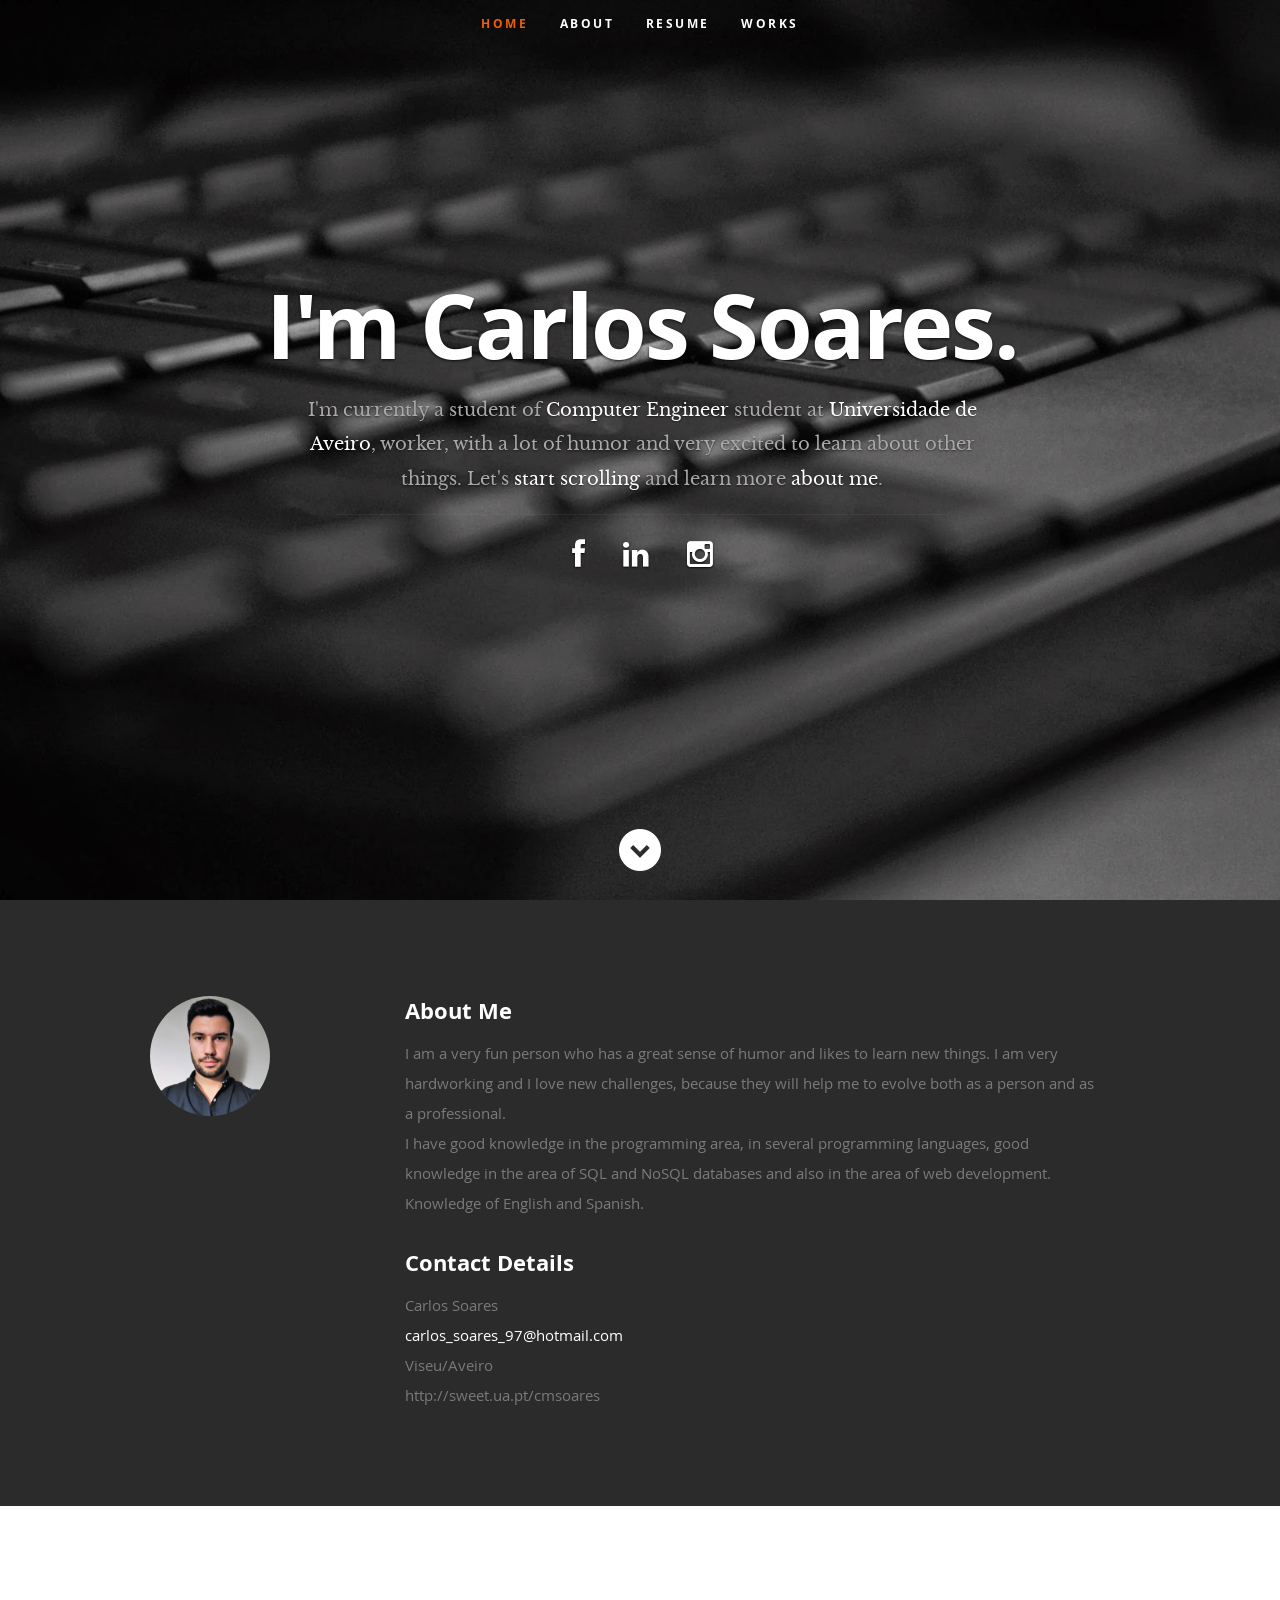
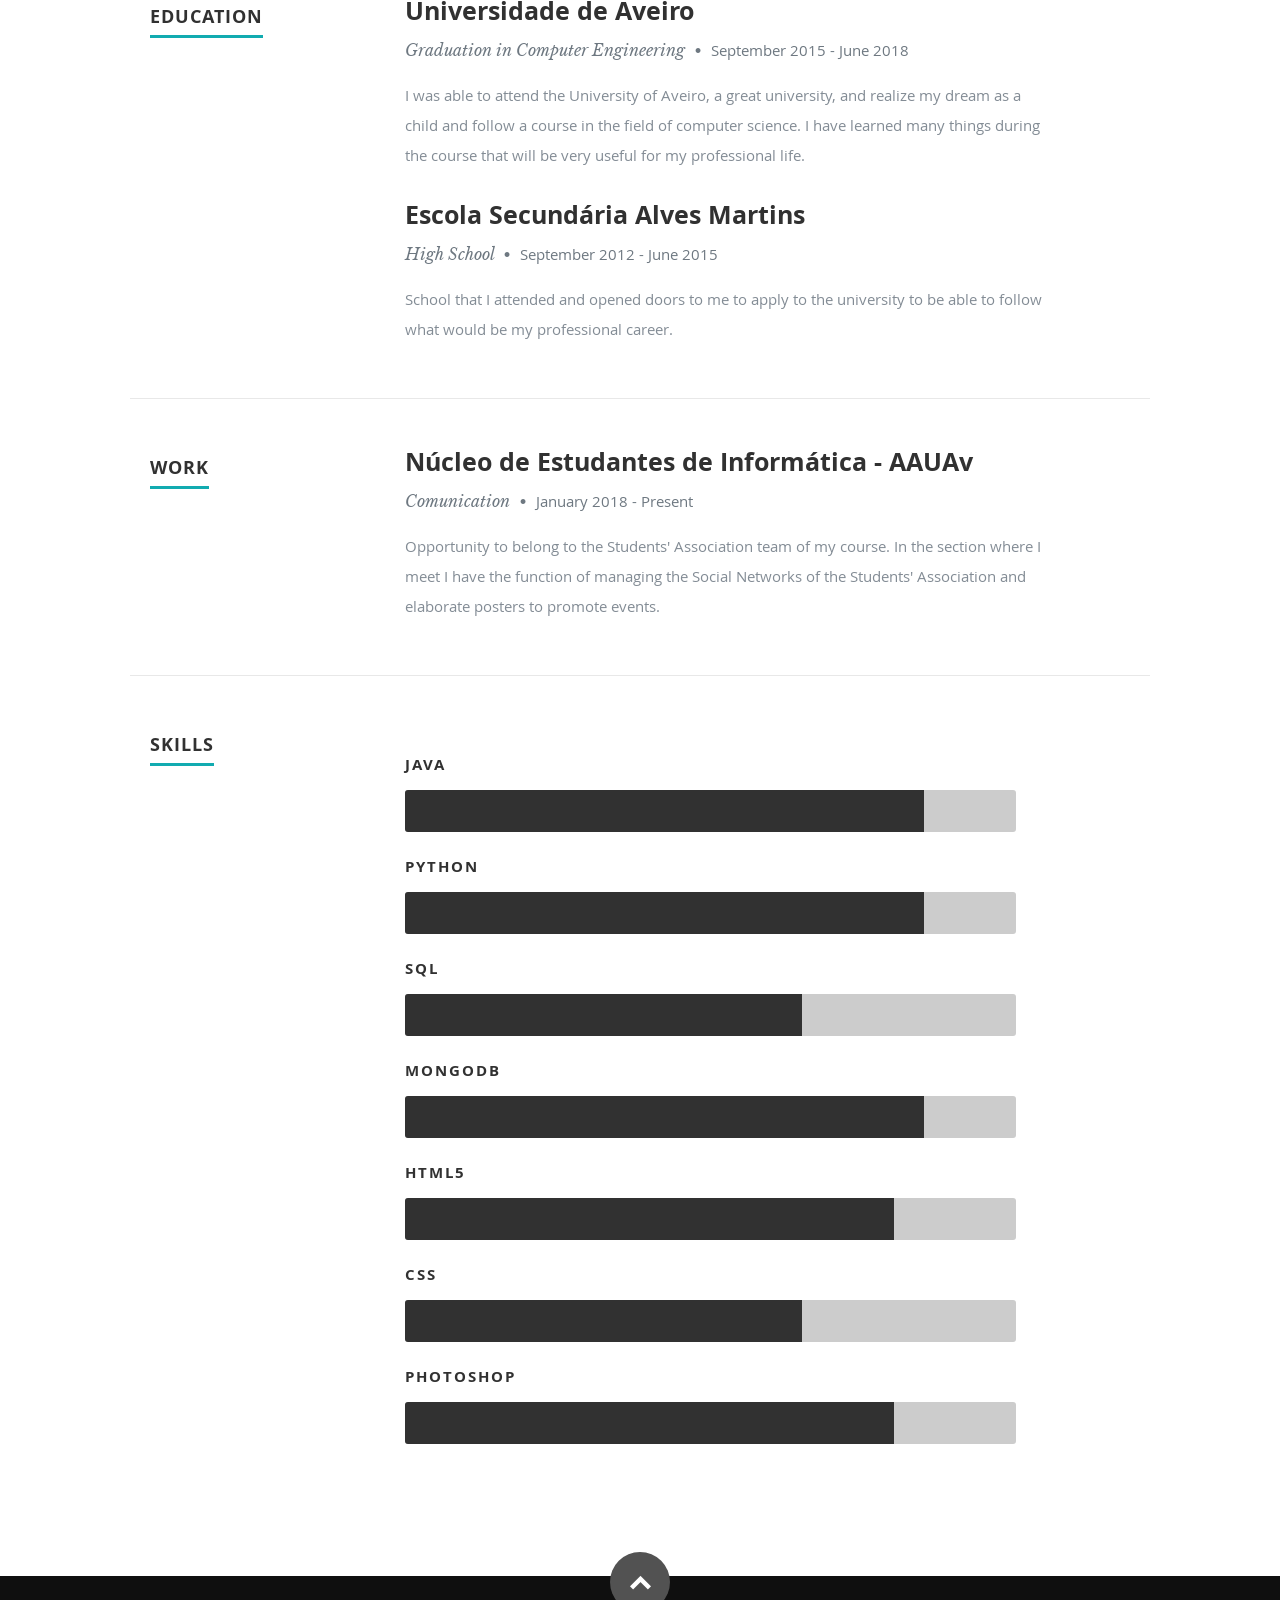
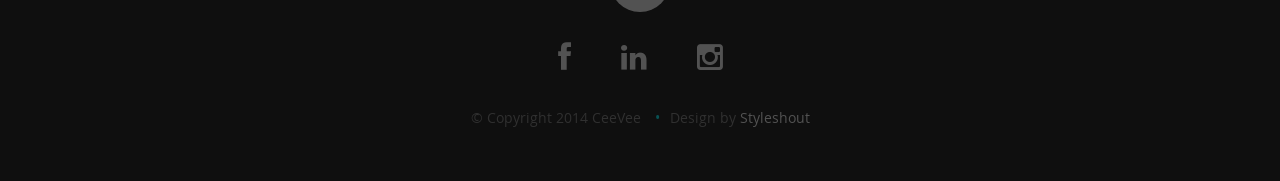
==== Resume/index.html @ 0d5c2869 "Resume Added" ====
<!DOCTYPE html>
<!--[if lt IE 8 ]><html class="no-js ie ie7" lang="en"> <![endif]-->
<!--[if IE 8 ]><html class="no-js ie ie8" lang="en"> <![endif]-->
<!--[if (gte IE 8)|!(IE)]><!--><html class="no-js" lang="en"> <!--<![endif]-->
<head>

   <!--- Basic Page Needs
   ================================================== -->
   <meta charset="utf-8">
	<title>My Resume</title>
	<meta name="description" content="">
	<meta name="author" content="">

   <!-- Mobile Specific Metas
   ================================================== -->
	<meta name="viewport" content="width=device-width, initial-scale=1, maximum-scale=1">

	<!-- CSS
    ================================================== -->
   <link rel="stylesheet" href="css/default.css">
	<link rel="stylesheet" href="css/layout.css">
   <link rel="stylesheet" href="css/media-queries.css">
   <link rel="stylesheet" href="css/magnific-popup.css">

   <!-- Script
   ================================================== -->
	<script src="js/modernizr.js"></script>

   <!-- Favicons
	================================================== -->
	<link rel="shortcut icon" href="favicon.png" >

</head>

<body>

   <!-- Header
   ================================================== -->
   <header id="home">

      <nav id="nav-wrap">

         <a class="mobile-btn" href="#nav-wrap" title="Show navigation">Show navigation</a>
	      <a class="mobile-btn" href="#" title="Hide navigation">Hide navigation</a>

         <ul id="nav" class="nav">
            <li class="current"><a class="smoothscroll" href="#home">Home</a></li>
            <li><a class="smoothscroll" href="#about">About</a></li>
	         <li><a class="smoothscroll" href="#resume">Resume</a></li>
            <li><a class="smoothscroll" href="#portfolio">Works</a></li>
            
         </ul> <!-- end #nav -->

      </nav> <!-- end #nav-wrap -->

      <div class="row banner">
         <div class="banner-text">
            <h1 class="responsive-headline">I'm Carlos Soares.</h1>
            <h3>I'm currently a student of <span>Computer Engineer</span> student at <span>Universidade de Aveiro</span>, worker, with a lot of humor and very 
                excited to learn about other things. Let's <a class="smoothscroll" href="#about">start scrolling</a>
            and learn more <a class="smoothscroll" href="#about">about me</a>.</h3>
            <hr />
            <ul class="social">
               <li><a href="https://www.facebook.com/carlos.soares1001"><i class="fa fa-facebook"></i></a></li>
               <li><a href="https://www.linkedin.com/in/carlos-soares-56a754152/"><i class="fa fa-linkedin"></i></a></li>
               <li><a href="https://www.instagram.com/carlos.soares97/"><i class="fa fa-instagram"></i></a></li>
               
            </ul>
         </div>
      </div>

      <p class="scrolldown">
         <a class="smoothscroll" href="#about"><i class="icon-down-circle"></i></a>
      </p>

   </header> <!-- Header End -->


   <!-- About Section
   ================================================== -->
   <section id="about">

      <div class="row">

         <div class="three columns">

            <img class="profile-pic"  src="images/profile.jpg" alt="" />

         </div>

         <div class="nine columns main-col">

            <h2>About Me</h2>

            <p>I am a very fun person who has a great sense of humor and likes to learn new things.
                I am very hardworking and I love new challenges, because they will help me to evolve both as a person and as a professional.
            <br/>I have good knowledge in the programming area, in several programming languages, good knowledge in the area of SQL and NoSQL databases and also 
            in the area of web development.
            <br/>   Knowledge of English and Spanish.
            </p>

            <div class="row">

               <div class="columns contact-details">

                  <h2>Contact Details</h2>
                  <p class="address">
						   <span>Carlos Soares</span><br>
						 
                                <span><a href="mailto:carlos_soares_97@hotmail.com" target="_top">carlos_soares_97@hotmail.com</a></span>
                                <span>Viseu/Aveiro</span><br>
                       
                     <span>http://sweet.ua.pt/cmsoares</span>
					   </p>

               </div>
               <!--
               <div class="columns download">
                  <p>
                     <a href="#" class="button"><i class="fa fa-download"></i>Download Resume</a>
                  </p>
               </div>
-->
            </div> <!-- end row -->

         </div> <!-- end .main-col -->

      </div>

   </section> <!-- About Section End-->


   <!-- Resume Section
   ================================================== -->
   <section id="resume">

      <!-- Education
      ----------------------------------------------- -->
      <div class="row education">

         <div class="three columns header-col">
            <h1><span>Education</span></h1>
         </div>

         <div class="nine columns main-col">

            <div class="row item">

               <div class="twelve columns">

                  <h3>Universidade de Aveiro</h3>
                  <p class="info">Graduation in Computer Engineering <span>&bull;</span> <em class="date">September 2015 - June 2018</em></p>

                  <p>
                    I was able to attend the University of Aveiro, a great university, and realize my dream as a child and follow a course in the field of 
                    computer science.
                    I have learned many things during the course that will be very useful for my professional life.
                  </p>

               </div>

            </div> <!-- item end -->

            <div class="row item">

               <div class="twelve columns">

                  <h3>Escola Secundária Alves Martins</h3>
                  <p class="info">High School <span>&bull;</span> <em class="date">September 2012 - June 2015</em></p>

                  <p>
                    School that I attended and opened doors to me to apply to the university to be able to follow what would be my professional career.
                  </p>

               </div>

            </div> <!-- item end -->

         </div> <!-- main-col end -->

      </div> <!-- End Education -->


      <!-- Work
      ----------------------------------------------- -->
      <div class="row work">

         <div class="three columns header-col">
            <h1><span>Work</span></h1>
         </div>

         <div class="nine columns main-col">

            <div class="row item">

               <div class="twelve columns">

                  <h3>Núcleo de Estudantes de Informática - AAUAv</h3>
                  <p class="info">Comunication <span>&bull;</span> <em class="date">January 2018 - Present</em></p>

                  <p>
                  Opportunity to belong to the Students' Association team of my course. In the section where I meet I have the function of managing the Social Networks 
                  of the Students' Association and elaborate posters to promote events.
                  </p>

               </div>

            </div> <!-- item end -->

           

         </div> <!-- main-col end -->

      </div> <!-- End Work -->


      <!-- Skills
      ----------------------------------------------- -->
      <div class="row skill">

         <div class="three columns header-col">
            <h1><span>Skills</span></h1>
         </div>

         <div class="nine columns main-col">

            <p
            </p>

				<div class="bars">

				   <ul class="skills">
                        <li><span class="bar-expand java"></span><em>Java</em></li>
					    <li><span class="bar-expand python"></span><em>Python</em></li>
                        <li><span class="bar-expand sql"></span><em>SQL</em></li>
                        <li><span class="bar-expand mongo"></span><em>MongoDB</em></li>
                        <li><span class="bar-expand html5"></span><em>HTML5</em></li>
						<li><span class="bar-expand css"></span><em>CSS</em></li>
						
                  <li><span class="bar-expand photoshop"></span><em>Photoshop</em></li>
					</ul>

				</div><!-- end skill-bars -->

			</div> <!-- main-col end -->

      </div> <!-- End skills -->

   </section> <!-- Resume Section End-->


   <!-- footer
   ================================================== -->
   <footer>

      <div class="row">

         <div class="twelve columns">

            <ul class="social-links">
                    <li><a href="https://www.facebook.com/carlos.soares1001"><i class="fa fa-facebook"></i></a></li>
                    <li><a href="https://www.linkedin.com/in/carlos-soares-56a754152/"><i class="fa fa-linkedin"></i></a></li>
                    <li><a href="https://www.instagram.com/carlos.soares97/"><i class="fa fa-instagram"></i></a></li>
                    
            </ul>

            <ul class="copyright">
               <li>&copy; Copyright 2014 CeeVee</li>
               <li>Design by <a title="Styleshout" href="http://www.styleshout.com/">Styleshout</a></li>   
            </ul>

         </div>

         <div id="go-top"><a class="smoothscroll" title="Back to Top" href="#home"><i class="icon-up-open"></i></a></div>

      </div>

   </footer> <!-- Footer End-->

   <!-- Java Script
   ================================================== -->
   <script src="http://ajax.googleapis.com/ajax/libs/jquery/1.10.2/jquery.min.js"></script>
   <script>window.jQuery || document.write('<script src="js/jquery-1.10.2.min.js"><\/script>')</script>
   <script type="text/javascript" src="js/jquery-migrate-1.2.1.min.js"></script>

   <script src="js/jquery.flexslider.js"></script>
   <script src="js/waypoints.js"></script>
   <script src="js/jquery.fittext.js"></script>
   <script src="js/magnific-popup.js"></script>
   <script src="js/init.js"></script>

</body>

</html>
---- Resume/css/default.css ----
/*
=====================================================================
*   Ceevee v1.0 Default Stylesheet
*   url: styleshout.com
*   03-17-2014
=====================================================================

TOC:
a. Webfonts and Icon fonts
b. Reset
c. Default Styles
   1. Basic
   2. Typography
   3. Links
   4. Images
   5. Buttons
   6. Forms
d. Grid
e. Others
   1. Clearing
   2. Misc

=====================================================================  */

/* ------------------------------------------------------------------ */
/* a. Webfonts and Icon fonts
 ------------------------------------------------------------------ */

@import url("fonts.css");
@import url("fontello/css/fontello.css");
@import url("font-awesome/css/font-awesome.min.css");

/* ------------------------------------------------------------------
/* b. Reset
      Adapted from:
      Normalize.css - https://github.com/necolas/normalize.css/
      HTML5 Doctor Reset - html5doctor.com/html-5-reset-stylesheet/
/* ------------------------------------------------------------------ */

html, body, div, span, object, iframe,
h1, h2, h3, h4, h5, h6, p, blockquote, pre,
abbr, address, cite, code,
del, dfn, em, img, ins, kbd, q, samp,
small, strong, sub, sup, var,
b, i,
dl, dt, dd, ol, ul, li,
fieldset, form, label, legend,
table, caption, tbody, tfoot, thead, tr, th, td,
article, aside, canvas, details, figcaption, figure,
footer, header, hgroup, menu, nav, section, summary,
time, mark, audio, video {
   margin: 0;
   padding: 0;
   border: 0;
   outline: 0;
   font-size: 100%;
   vertical-align: baseline;
   background: transparent;
}

article,aside,details,figcaption,figure,
footer,header,hgroup,menu,nav,section {
   display: block;
}

audio,
canvas,
video {
   display: inline-block;
}

audio:not([controls]) {
   display: none;
   height: 0;
}

[hidden] { display: none; }

code, kbd, pre, samp {
   font-family: monospace, serif;
   font-size: 1em;
}

pre {
   white-space: pre;
   white-space: pre-wrap;
   word-wrap: break-word;
}

blockquote, q { quotes: &#8220 &#8220; }

blockquote:before, blockquote:after,
q:before, q:after {
   content: '';
   content: none;
}

ins {
   background-color: #ff9;
   color: #000;
   text-decoration: none;
}

mark {
   background-color: #A7F4F6;
   color: #555;
}

del { text-decoration: line-through; }

abbr[title], dfn[title] {
   border-bottom: 1px dotted;
   cursor: help;
}

table {
   border-collapse: collapse;
   border-spacing: 0;
}


/* ------------------------------------------------------------------ */
/* c. Default and Basic Styles
      Adapted from:
      Skeleton CSS Framework - http://www.getskeleton.com/
      Typeplate Typographic Starter Kit - http://typeplate.com/
/* ------------------------------------------------------------------ */

/*  1. Basic  ------------------------------------------------------- */

*,
*:before,
*:after {
   -moz-box-sizing: border-box;
   -webkit-box-sizing: border-box;
   box-sizing: border-box;
}

html {
   font-size: 62.5%;
   -webkit-font-smoothing: antialiased;
}

body {
   background: #fff;
   font-family: 'opensans-regular', sans-serif;
   font-weight: normal;
   font-size: 15px;
   line-height: 30px;
	color: #838C95;

   -webkit-font-smoothing: antialiased; /* Fix for webkit rendering */
	-webkit-text-size-adjust: 100%;
}

/*  2. Typography
       Vertical rhythm with leading derived from 6
--------------------------------------------------------------------- */

h1, h2, h3, h4, h5, h6 {
   color: #313131;
	font-family: 'opensans-bold', sans-serif;
   font-weight: normal;
}
h1 a, h2 a, h3 a, h4 a, h5 a, h6 a { font-weight: inherit; }
h1 { font-size: 38px; line-height: 42px; margin-bottom: 12px; letter-spacing: -1px; }
h2 { font-size: 28px; line-height: 36px; margin-bottom: 6px; }
h3 { font-size: 22px; line-height: 30px; margin-bottom: 12px; }
h4 { font-size: 20px; line-height: 30px; margin-bottom: 6px; }
h5 { font-size: 18px; line-height: 30px; }
h6 { font-size: 14px; line-height: 30px; }
.subheader { }

p { margin: 0 0 30px 0; }
p img { margin: 0; }
p.lead {
   font: 19px/36px 'opensans-light', sans-serif;
   margin-bottom: 18px;
}

/* for 'em' and 'strong' tags, font-size and line-height should be same with
the body tag due to rendering problems in some browsers */
em { font: 15px/30px 'opensans-italic', sans-serif; }
strong, b { font: 15px/30px 'opensans-bold', sans-serif; }
small { font-size: 11px; line-height: inherit; }

/*	Blockquotes */
blockquote {
   margin: 30px 0px;
   padding-left: 40px;
   position: relative;
}
blockquote:before {
   content: "\201C";
   opacity: 0.45;
   font-size: 80px;
   line-height: 0px;
   margin: 0;
   font-family: arial, sans-serif;

   position: absolute;
   top:  30px;
	left: 0;
}
blockquote p {
   font-family: 'librebaskerville-italic', serif;
   padding: 0;
   font-size: 18px;
   line-height: 36px;
}
blockquote cite {
   display: block;
   font-size: 12px;
   font-style: normal;
   line-height: 18px;
}
blockquote cite:before { content: "\2014 \0020"; }
blockquote cite a,
blockquote cite a:visited { color: #8B9798; border: none }

/* ---------------------------------------------------------------------
/*  Pull Quotes Markup
/*
    <aside class="pull-quote">
		<blockquote>
			<p></p>
		</blockquote>
	 </aside>
/*
/* --------------------------------------------------------------------- */
.pull-quote {
   position: relative;
	padding: 18px 30px 18px 0px;
}
.pull-quote:before,
.pull-quote:after {
	height: 1em;
	opacity: 0.45;
	position: absolute;
	font-size: 80px;
   font-family: Arial, Sans-Serif;
}
.pull-quote:before {
	content: "\201C";
	top:  33px;
	left: 0;
}
.pull-quote:after {
	content: '\201D';
	bottom: -33px;
	right: 0;
}
.pull-quote blockquote {
   margin: 0;
}
.pull-quote blockquote:before {
   content: none;
}

/* Abbreviations */
abbr {
   font-family: 'opensans-bold', sans-serif;
	font-variant: small-caps;
	text-transform: lowercase;
   letter-spacing: .5px;
	color: gray;
}
abbr:hover { cursor: help; }

/* drop cap */
.drop-cap:first-letter {
	float: left;
	margin: 0;
	padding: 14px 6px 0 0;
	font-size: 84px;
	font-family: /* Copperplate */ 'opensans-bold', sans-serif;
   line-height: 60px;
	text-indent: 0;
	background: transparent;
	color: inherit;
}

hr { border: solid #E3E3E3; border-width: 1px 0 0; clear: both; margin: 11px 0 30px; height: 0; }


/*  3. Links  ------------------------------------------------------- */

a, a:visited {
   text-decoration: none;
   outline: 0;
   color: #11ABB0;

   -webkit-transition: color .3s ease-in-out;
   -moz-transition: color .3s ease-in-out;
   -o-transition: color .3s ease-in-out;
   transition: color .3s ease-in-out;
}
a:hover, a:focus { color: #313131; }
p a, p a:visited { line-height: inherit; }


/*  4. List  --------------------------------------------------------- */

ul, ol { margin-bottom: 24px; margin-top: 12px; }
ul { list-style: none outside; }
ol { list-style: decimal; }
ol, ul.square, ul.circle, ul.disc { margin-left: 30px; }
ul.square { list-style: square outside; }
ul.circle { list-style: circle outside; }
ul.disc { list-style: disc outside; }
ul ul, ul ol,
ol ol, ol ul { margin: 6px 0 6px 30px; }
ul ul li, ul ol li,
ol ol li, ol ul li { margin-bottom: 6px; }
li { line-height: 18px; margin-bottom: 12px; }
ul.large li { }
li p { }

/* ---------------------------------------------------------------------
/*  Stats Tab Markup

    <ul class="stats-tabs">
		<li><a href="#">[value]<b>[name]</b></a></li>
	 </ul>

    Extend this object into your markup.
/*
/* --------------------------------------------------------------------- */
.stats-tabs {
   padding: 0;
   margin: 24px 0;
}
.stats-tabs li {
	display: inline-block;
	margin: 0 10px 18px 0;
	padding: 0 10px 0 0;
	border-right: 1px solid #ccc;
}
.stats-tabs li:last-child {
	margin: 0;
	padding: 0;
	border: none;
}
.stats-tabs li a {
	display: inline-block;
	font-size: 22px;
	font-family: 'opensans-bold', sans-serif;
   border: none;
   color: #313131;
}
.stats-tabs li a:hover {
   color:#11ABB0;
}
.stats-tabs li a b {
	display: block;
	margin: 6px 0 0 0;
	font-size: 13px;
	font-family: 'opensans-regular', sans-serif;
   color: #8B9798;
}

/* definition list */
dl { margin: 12px 0; }
dt { margin: 0; color:#11ABB0; }
dd { margin: 0 0 0 20px; }

/* Lining Definition Style Markup */
.lining dt,
.lining dd {
	display: inline;
	margin: 0;
}
.lining dt + dt:before,
.lining dd + dt:before {
	content: "\A";
	white-space: pre;
}
.lining dd + dd:before {
	content: ", ";
}
.lining dd:before {
	content: ": ";
	margin-left: -0.2em;
}

/* Dictionary Definition Style Markup */
.dictionary-style dt {
	display: inline;
	counter-reset: definitions;
}
.dictionary-style dt + dt:before {
	content: ", ";
	margin-left: -0.2em;
}
.dictionary-style dd {
	display: block;
	counter-increment: definitions;
}
.dictionary-style dd:before {
	content: counter(definitions, decimal) ". ";
}

/* Pagination */
.pagination {
   margin: 36px auto;
   text-align: center;
}
.pagination ul li {
   display: inline-block;
   margin: 0;
   padding: 0;
}
.pagination .page-numbers {
   font: 15px/18px 'opensans-bold', sans-serif;
   display: inline-block;
   padding: 6px 10px;
   margin-right: 3px;
   margin-bottom: 6px;
	color: #6E757C;
	background-color: #E6E8EB;

	-webkit-transition: all 200ms ease-in-out;
	-moz-transition: all 200ms ease-in-out;
	-o-transition: all 200ms ease-in-out;
	-ms-transition: all 200ms ease-in-out;
	transition: all 200ms ease-in-out;

   -moz-border-radius: 3px;
   -webkit-border-radius: 3px;
   -khtml-border-radius: 3px;
	border-radius: 3px;
}
.pagination .page-numbers:hover {
   background: #838A91;
   color: #fff;
}
.pagination .current,
.pagination .current:hover {
   background-color: #11ABB0;
   color: #fff;
}
.pagination .inactive,
.pagination .inactive:hover {
   background-color: #E6E8EB;
	color: #A9ADB2;
}
.pagination .prev, .pagination .next {}

/*  5. Images  --------------------------------------------------------- */

img {
   max-width: 100%;
   height: auto;
}
img.pull-right { margin: 12px 0px 0px 18px; }
img.pull-left { margin: 12px 18px 0px 0px; }

/*  6. Buttons  --------------------------------------------------------- */

.button,
.button:visited,
button,
input[type="submit"],
input[type="reset"],
input[type="button"] {
   font: 16px/30px 'opensans-bold', sans-serif;
   background: #11ABB0;
   display: inline-block;
	text-decoration: none;
   letter-spacing: 0;
   color: #fff;
	padding: 12px 20px;
	margin-bottom: 18px;
   border: none;
   cursor: pointer;
   height: auto;

   -webkit-transition: all .2s ease-in-out;
	-moz-transition: all .2s ease-in-out;
	-o-transition: all .2s ease-in-out;
	-ms-transition: all .2s ease-in-out;
	transition: all .2s ease-in-out;

   -moz-border-radius: 3px;
   -webkit-border-radius: 3px;
   -khtml-border-radius: 3px;
   border-radius: 3px;
}

.button:hover,
button:hover,
input[type="submit"]:hover,
input[type="reset"]:hover,
input[type="button"]:hover {
   background: #3d4145;
   color: #fff;
}

.button:active,
button:active,
input[type="submit"]:active,
input[type="reset"]:active,
input[type="button"]:active {
   background: #3d4145;
   color: #fff;
}

.button.full-width,
button.full-width,
input[type="submit"].full-width,
input[type="reset"].full-width,
input[type="button"].full-width {
	width: 100%;
	padding-left: 0 !important;
	padding-right: 0 !important;
	text-align: center;
}

/* Fix for odd Mozilla border & padding issues */
button::-moz-focus-inner,
input::-moz-focus-inner {
    border: 0;
    padding: 0;
}


/*  7. Forms  --------------------------------------------------------- */

form { margin-bottom: 24px; }
fieldset { margin-bottom: 24px; }

input[type="text"],
input[type="password"],
input[type="email"],
textarea,
select {
   display: block;
   padding: 18px 15px;
   margin: 0 0 24px 0;
   border: 0;
   outline: none;
   vertical-align: middle;
   min-width: 225px;
	max-width: 100%;
   font-size: 15px;
   line-height: 24px;
	color: #647373;
	background: #D3D9D9;

}

/* select { padding: 0;
   width: 220px;
   } */

input[type="text"]:focus,
input[type="password"]:focus,
input[type="email"]:focus,
textarea:focus {
   color: #B3B7BC;
	background-color: #3d4145;
}

textarea { min-height: 220px; }

label,
legend {
   font: 16px/24px 'opensans-bold', sans-serif;
	margin: 12px 0;
   color: #3d4145;
   display: block;
}
label span,
legend span {
	color: #8B9798;
   font: 14px/24px 'opensans-regular', sans-serif;
}

input[type="checkbox"],
input[type="radio"] {
    font-size: 15px;
    color: #737373;
}

input[type="checkbox"] { display: inline; }

/* ------------------------------------------------------------------ */
/* d. Grid
---------------------------------------------------------------------
   gutter = 40px.
/* ------------------------------------------------------------------ */

/* default
--------------------------------------------------------------- */
.row {
   width: 96%;
   max-width: 1020px;
   margin: 0 auto;
}
/* fixed width for IE8 */
.ie .row { width: 1000px ; }

.narrow .row { max-width: 980px; }

.row .row { width: auto; max-width: none; margin: 0 -20px; }

/* row clearing */
.row:before,
.row:after {
    content: " ";
    display: table;
}
.row:after {
    clear: both;
}

.column, .columns {
   position: relative;
   padding: 0 20px;
   min-height: 1px;
   float: left;
}
.column.centered, .columns.centered  {
    float: none;
    margin: 0 auto;
}

/* removed gutters */
.row.collapsed > .column,
.row.collapsed > .columns,
.column.collapsed, .columns.collapsed  { padding: 0; }

[class*="column"] + [class*="column"]:last-child { float: right; }
[class*="column"] + [class*="column"].end { float: right; }

/* column widths */
.row .one         { width: 8.33333%; }
.row .two         { width: 16.66667%; }
.row .three       { width: 25%; }
.row .four        { width: 33.33333%; }
.row .five        { width: 41.66667%; }
.row .six         { width: 50%; }
.row .seven       { width: 58.33333%; }
.row .eight       { width: 66.66667%; }
.row .nine        { width: 75%; }
.row .ten         { width: 83.33333%; }
.row .eleven      { width: 91.66667%; }
.row .twelve      { width: 100%; }

/* Offsets */
.row .offset-1    { margin-left: 8.33333%; }
.row .offset-2    { margin-left: 16.66667%; }
.row .offset-3    { margin-left: 25%; }
.row .offset-4    { margin-left: 33.33333%; }
.row .offset-5    { margin-left: 41.66667%; }
.row .offset-6    { margin-left: 50%; }
.row .offset-7    { margin-left: 58.33333%; }
.row .offset-8    { margin-left: 66.66667%; }
.row .offset-9    { margin-left: 75%; }
.row .offset-10   { margin-left: 83.33333%; }
.row .offset-11   { margin-left: 91.66667%; }

/* Push/Pull */
.row .push-1      { left: 8.33333%; }
.row .pull-1      { right: 8.33333%; }
.row .push-2      { left: 16.66667%; 	}
.row .pull-2      { right: 16.66667%; }
.row .push-3      { left: 25%; }
.row .pull-3      { right: 25%;	}
.row .push-4      { left: 33.33333%; }
.row .pull-4      { right: 33.33333%; }
.row .push-5      { left: 41.66667%; }
.row .pull-5      { right: 41.66667%; }
.row .push-6      { left: 50%; }
.row .pull-6      { right: 50%; }
.row .push-7      { left: 58.33333%; }
.row .pull-7      { right: 58.33333%; }
.row .push-8      { left: 66.66667%; 	}
.row .pull-8      { right: 66.66667%; }
.row .push-9      { left: 75%; }
.row .pull-9      { right: 75%; }
.row .push-10     { left: 83.33333%; }
.row .pull-10     { right: 83.33333%; }
.row .push-11     { left: 91.66667%; }
.row .pull-11     { right: 91.66667%; }

/* block grids
--------------------------------------------------------------------- */
.bgrid-sixths [class*="column"]   { width: 16.66667%; }
.bgrid-quarters [class*="column"] { width: 25%; }
.bgrid-thirds [class*="column"]   { width: 33.33333%; }
.bgrid-halves [class*="column"]   { width: 50%; }

[class*="bgrid"] [class*="column"] + [class*="column"]:last-child { float: left; }

/* Left clearing for block grid columns - columns that changes width in
different screen sizes. Allows columns with different heights to align
properly.
--------------------------------------------------------------------- */
.first { clear: left; }   /* first column in default screen */
.s-first { clear: none; } /* first column in smaller screens */

/* smaller screens
--------------------------------------------------------------- */
@media only screen and (max-width: 900px) {

   /* block grids on small screens */
   .s-bgrid-sixths [class*="column"]   { width: 16.66667%; }
   .s-bgrid-quarters [class*="column"] { width: 25%; }
   .s-bgrid-thirds [class*="column"]   { width: 33.33333%; }
   .s-bgrid-halves [class*="column"]   { width: 50%; }

   /* block grids left clearing */
   .first { clear: none; }
   .s-first { clear: left; }

}

/* mobile wide/smaller tablets
--------------------------------------------------------------- */
@media only screen and (max-width: 767px) {

   .row {
	   width: 460px;
	   margin: 0 auto;
      padding: 0;
	}
   .column, .columns {
	   width: auto !important;
	   float: none;
	   margin-left: 0;
	   margin-right: 0;
      padding: 0 30px;
   }
   .row .row { width: auto; max-width: none; margin: 0 -30px; }

   [class*="column"] + [class*="column"]:last-child { float: none; }
   [class*="bgrid"] [class*="column"] + [class*="column"]:last-child { float: none; }

   /* Offsets */
   .row .offset-1    { margin-left: 0%; }
   .row .offset-2    { margin-left: 0%; }
   .row .offset-3    { margin-left: 0%; }
   .row .offset-4    { margin-left: 0%; }
   .row .offset-5    { margin-left: 0%; }
   .row .offset-6    { margin-left: 0%; }
   .row .offset-7    { margin-left: 0%; }
   .row .offset-8    { margin-left: 0%; }
   .row .offset-9    { margin-left: 0%; }
   .row .offset-10   { margin-left: 0%; }
   .row .offset-11   { margin-left: 0%; }
}

/* mobile narrow
--------------------------------------------------------------- */
@media only screen and (max-width: 460px) {

   .row { width: auto; }

}

/* larger screens
--------------------------------------------------------------- */
@media screen and (min-width: 1200px) {

   .wide .row { max-width: 1180px; }

}

/* ------------------------------------------------------------------ */
/* e. Others
/* ------------------------------------------------------------------ */

/*  1. Clearing
    (http://nicolasgallagher.com/micro-clearfix-hack/
--------------------------------------------------------------------- */

.cf:before,
.cf:after {
    content: " ";
    display: table;
}
.cf:after {
    clear: both;
}

/*  2. Misc -------------------------------------------------------- */

.remove-bottom { margin-bottom: 0 !important; }
.half-bottom { margin-bottom: 12px !important; }
.add-bottom { margin-bottom: 24px !important; }
.no-border { border: none; }

.text-center  { text-align: center !important; }
.text-left    { text-align: left !important; }
.text-right   { text-align: right !important; }
.pull-left    { float: left !important; }
.pull-right   { float: right !important; }
.align-center {
	margin-left: auto !important;
	margin-right: auto !important;
	text-align: center !important;
}
---- Resume/css/layout.css ----
/*
=====================================================================
*   Ceevee v1.0 Layout Stylesheet
*   url: styleshout.com
*   03-18-2014
=====================================================================

   TOC:
   a. General Styles
   b. Header Styles
   c. About Section
   d. Resume Section
   e. Portfolio Section
   f. Call To Action Section
   g. Testimonials Section
   h. Contact Section
   i. Footer

===================================================================== */

/* ------------------------------------------------------------------ */
/* a. General Styles
/* ------------------------------------------------------------------ */

body { background: #0f0f0f; }

/* ------------------------------------------------------------------ */
/* b. Header Styles
/* ------------------------------------------------------------------ */

header {
   position: relative;
   height: 800px;
   min-height: 500px;
   width: 100%;
   background: #161415 url(../images/header.jpg) no-repeat top center;
   background-size: cover !important;
	-webkit-background-size: cover !important;
   text-align: center;
   overflow: hidden;
}

/* vertically center banner section */
header:before {
   content: '';
   display: inline-block;
   vertical-align: middle;
   height: 100%;
}
header .banner {
   display: inline-block;
   vertical-align: middle;
   margin: 0 auto;
   width: 85%;
   padding-bottom: 30px;s
   text-align: center;
}

header .banner-text { width: 100%; }
header .banner-text h1 {
   font: 90px/1.1em 'opensans-bold', sans-serif;
   color: #fff;
   letter-spacing: -2px;
   margin: 0 auto 18px auto;
   text-shadow: 0px 1px 3px rgba(0, 0, 0, .8);
}
header .banner-text h3 {
   font: 18px/1.9em 'librebaskerville-regular', serif;
   color: #A8A8A8;
   margin: 0 auto;
   width: 70%;
   text-shadow: 0px 1px 2px rgba(0, 0, 0, .5);
}
header .banner-text h3 span,
header .banner-text h3 a {
   color: #fff;
}
header .banner-text hr {
   width: 60%;
   margin: 18px auto 24px auto;
   border-color: #2F2D2E;
   border-color: rgba(150, 150, 150, .1);
}

/* header social links */
header .social {
   margin: 24px 0;
   padding: 0;
   font-size: 30px;
   text-shadow: 0px 1px 2px rgba(0, 0, 0, .8);
}
header .social li {
   display: inline-block;
   margin: 0 15px;
   padding: 0;
}
header .social li a { color: #fff; }
header .social li a:hover { color: #11ABB0; }

/* scrolldown link */
header .scrolldown a {
   position: absolute;
   bottom: 30px;
   left: 50%;
   margin-left: -29px;
   color: #fff;
   display: block;
   height: 42px;
   width: 42px;
   font-size: 42px;
   line-height: 42px;
   color: #fff;
   border-radius: 100%;

   -webkit-transition: all .3s ease-in-out;
   -moz-transition: all .3s ease-in-out;
   -o-transition: all .3s ease-in-out;
   transition: all .3s ease-in-out;
}
header .scrolldown a:hover { color: #11ABB0; }

/* primary navigation
--------------------------------------------------------------------- */
#nav-wrap ul, #nav-wrap li, #nav-wrap a {
	 margin: 0;
	 padding: 0;
	 border: none;
	 outline: none;
}

/* nav-wrap */
#nav-wrap {
   font: 12px 'opensans-bold', sans-serif;
   width: 100%;
   text-transform: uppercase;
   letter-spacing: 2.5px;
   margin: 0 auto;
   z-index: 100;
   position: fixed;
   left: 0;
   top: 0;
}
.opaque { background-color: #333; }

/* hide toggle button */
#nav-wrap > a.mobile-btn { display: none; }

ul#nav {
   min-height: 48px;
   width: auto;

   /* center align the menu */
   text-align: center;
}
ul#nav li {
   position: relative;
   list-style: none;
   height: 48px;
   display: inline-block;
}

/* Links */
ul#nav li a {

/* 8px padding top + 8px padding bottom + 32px line-height = 48px */

   display: inline-block;
   padding: 8px 13px;
   line-height: 32px;
	text-decoration: none;
   text-align: left;
   color: #fff;

	-webkit-transition: color .2s ease-in-out;
	-moz-transition: color .2s ease-in-out;
	-o-transition: color .2s ease-in-out;
	-ms-transition: color .2s ease-in-out;
	transition: color .2s ease-in-out;
}

ul#nav li a:active { background-color: transparent !important; }
ul#nav li.current a { color: #F06000; }


/* ------------------------------------------------------------------ */
/* c. About Section
/* ------------------------------------------------------------------ */

#about {
   background: #2B2B2B;
   padding-top: 96px;
   padding-bottom: 66px;
   overflow: hidden;
}

#about a, #about a:visited  { color: #fff; }
#about a:hover, #about a:focus { color: #11ABB0; }

#about h2 {
   font: 22px/30px 'opensans-bold', sans-serif;
   color: #fff;
   margin-bottom: 12px;
}
#about p {
   line-height: 30px;
   color: #7A7A7A;
}
#about .profile-pic {
   position: relative;
   width: 120px;
   height: 120px;
   border-radius: 100%;
}
#about .contact-details { width: 41.66667%; }
#about .download {
   width: 58.33333%;
   padding-top: 6px;
}
#about .main-col { padding-right: 5%; }
#about .download .button {
   margin-top: 6px;
   background: #444;
}
#about .download .button:hover {
   background: #fff;
   color: #2B2B2B;
}
#about .download .button i {
   margin-right: 15px;
   font-size: 20px;
}


/* ------------------------------------------------------------------ */
/* d. Resume Section
/* ------------------------------------------------------------------ */

#resume {
   background: #fff;
   padding-top: 90px;
   padding-bottom: 72px;
   overflow: hidden;
}

#resume a, #resume a:visited  { color: #11ABB0; }
#resume a:hover, #resume a:focus { color: #313131; }

#resume h1 {
   font: 18px/24px 'opensans-bold', sans-serif;
   text-transform: uppercase;
   letter-spacing: 1px;
}
#resume h1 span {
   border-bottom: 3px solid #11ABB0;
   padding-bottom: 6px;
}
#resume h3 {
   font: 25px/30px 'opensans-bold', sans-serif;
}

#resume .header-col { padding-top: 9px; }
#resume .main-col { padding-right: 10%; }

.education, .work {
   margin-bottom: 48px;
   padding-bottom: 24px;
   border-bottom: 1px solid #E8E8E8;
}
#resume .info {
   font: 16px/24px 'librebaskerville-italic', serif;
   color: #6E7881;
   margin-bottom: 18px;
   margin-top: 9px;
}
#resume .info span {
   margin-right: 5px;
   margin-left: 5px;
}
#resume .date {
   font: 15px/24px 'opensans-regular', sans-serif;
   margin-top: 6px;
}

/*----------------------------------------------*/
/*	Skill Bars
/*----------------------------------------------*/

.bars {
	width: 95%;
	float: left;
	padding: 0;
	text-align: left;
}
.bars .skills {
  	margin-top: 36px;
   list-style: none;
}
.bars li {
   position: relative;
  	margin-bottom: 60px;
  	background: #ccc;
  	height: 42px;
  	border-radius: 3px;
}
.bars li em {
	font: 15px 'opensans-bold', sans-serif;
   color: #313131;
	text-transform: uppercase;
   letter-spacing: 2px;
	font-weight: normal;
   position: relative;
	top: -36px;
}
.bar-expand {
   position: absolute;
   left: 0;
   top: 0;

   margin: 0;
   padding-right: 24px;
  	background: #313131;
   display: inline-block;
  	height: 42px;
   line-height: 42px;
   border-radius: 3px 0 0 3px;
}

.photoshop {
  	width: 80%;
  	-moz-animation: photoshop 2s ease;
  	-webkit-animation: photoshop 2s ease;
}
.python {
  width: 85%;
  -moz-animation: python 2s ease;
  -webkit-animation: python 2s ease;
}
.java {
  width: 85%;
  -moz-animation: java 2s ease;
  -webkit-animation: java 2s ease;
}
.sql {
  	width: 65%;
  	-moz-animation: sql 2s ease;
  	-webkit-animation: sql 2s ease;
}
.mongo {
  	width: 85%;
  	-moz-animation: mongo 2s ease;
  	-webkit-animation: mongo 2s ease;
}
.css {
  	width: 65%;
  	-moz-animation: css 2s ease;
  	-webkit-animation: css 2s ease;
}
.html5 {
  	width: 80%;
  	-moz-animation: html5 2s ease;
  	-webkit-animation: html5 2s ease;
}
.jquery {
  	width: 50%;
  	-moz-animation: jquery 2s ease;
  	-webkit-animation: jquery 2s ease;
}

@-moz-keyframes photoshop {
  0%   { width: 0px;  }
  100% { width: 80%;  }
}

@-moz-keyframes python {
  0%   { width: 0px;  }
  100% { width: 85%;  }
}
@-moz-keyframes java {
  0%   { width: 0px;  }
  100% { width: 85%;  }
}

@-moz-keyframes sql {
  0%   { width: 0px;  }
  100% { width: 65%;  }
}
@-moz-keyframes mongo {
  0%   { width: 0px;  }
  100% { width: 85%;  }
}
@-moz-keyframes css {
  0%   { width: 0px;  }
  100% { width: 65%;  }
}
@-moz-keyframes html5 {
  0%   { width: 0px;  }
  100% { width: 80%;  }
}
@-moz-keyframes jquery {
  0%   { width: 0px;  }
  100% { width: 50%;  }
}

@-webkit-keyframes photoshop {
  0%   { width: 0px;  }
  100% { width: 80%;  }
}
@-webkit-keyframes python {
  0%   { width: 0px;  }
  100% { width: 85%;  }
}
@-webkit-keyframes java {
  0%   { width: 0px;  }
  100% { width: 85%;  }
}
@-webkit-keyframes sql {
  0%   { width: 0px;  }
  100% { width: 65%;  }
}
@-webkit-keyframes mongo {
  0%   { width: 0px;  }
  100% { width: 85%;  }
}
@-webkit-keyframes css {
  0%   { width: 0px;  }
  100% { width: 65%;  }
}
@-webkit-keyframes html5 {
  0%   { width: 0px;  }
  100% { width: 80%;  }
}
@-webkit-keyframes jquery {
  0%   { width: 0px;  }
  100% { width: 50%;  }
}

/* ------------------------------------------------------------------ */
/* e. Portfolio Section
/* ------------------------------------------------------------------ */

#portfolio {
   background: #ebeeee;
   padding-top: 90px;
   padding-bottom: 60px;
}
#portfolio h1 {
   font: 15px/24px 'opensans-semibold', sans-serif;
   text-transform: uppercase;
   letter-spacing: 1px;
   text-align: center;
   margin-bottom: 48px;
   color: #95A3A3;
}

/* Portfolio Content */
#portfolio-wrapper .columns { margin-bottom: 36px; }
.portfolio-item .item-wrap {
   background: #fff;
   overflow: hidden;
   position: relative;

   -webkit-transition: all 0.3s ease-in-out;
	-moz-transition: all 0.3s ease-in-out;
	-o-transition: all 0.3s ease-in-out;
	-ms-transition: all 0.3s ease-in-out;
	transition: all 0.3s ease-in-out;
}
.portfolio-item .item-wrap a {
   display: block;
   cursor: pointer;
}

/* overlay */
.portfolio-item .item-wrap .overlay {
   position: absolute;
   left: 0;
   top: 0;
   width: 100%;
   height: 100%;

	opacity: 0;
	-moz-opacity: 0;
	filter:alpha(opacity=0);

   -webkit-transition: opacity 0.3s ease-in-out;
	-moz-transition: opacity 0.3s ease-in-out;
	-o-transition: opacity 0.3s ease-in-out;
	transition: opacity 0.3s ease-in-out;

   background: url(../images/overlay-bg.png) repeat;
}
.portfolio-item .item-wrap .link-icon {
   display: block;
   color: #fff;
   height: 30px;
   width: 30px;
   font-size: 18px;
   line-height: 30px;
   text-align: center;

   opacity: 0;
	-moz-opacity: 0;
	filter:alpha(opacity=0);

   -webkit-transition: opacity 0.3s ease-in-out;
	-moz-transition: opacity 0.3s ease-in-out;
	-o-transition: opacity 0.3s ease-in-out;
	transition: opacity 0.3s ease-in-out;

   position: absolute;
   top: 50%;
   left: 50%;
   margin-left: -15px;
   margin-top: -15px;
}
.portfolio-item .item-wrap img {
   vertical-align: bottom;
}
.portfolio-item .portfolio-item-meta { padding: 18px }
.portfolio-item .portfolio-item-meta h5 {
   font: 14px/21px 'opensans-bold', sans-serif;
   color: #fff;
}
.portfolio-item .portfolio-item-meta p {
   font: 12px/18px 'opensans-light', sans-serif;
   color: #c6c7c7;
   margin-bottom: 0;
}

/* on hover */
.portfolio-item:hover .overlay {
	opacity: 1;
	-moz-opacity: 1;
	filter:alpha(opacity=100);
}
.portfolio-item:hover .link-icon {
   opacity: 1;
	-moz-opacity: 1;
	filter:alpha(opacity=100);
}

/* popup modal */
.popup-modal {
	max-width: 550px;
	background: #fff;
	position: relative;
	margin: 0 auto;
}
.popup-modal .description-box { padding: 12px 36px 18px 36px; }
.popup-modal .description-box h4 {
   font: 15px/24px 'opensans-bold', sans-serif;
	margin-bottom: 12px;
   color: #111;
}
.popup-modal .description-box p {
	font: 14px/24px 'opensans-regular', sans-serif;
   color: #A1A1A1;
   margin-bottom: 12px;
}
.popup-modal .description-box .categories {
   font: 11px/21px 'opensans-light', sans-serif;
   color: #A1A1A1;
   text-transform: uppercase;
   letter-spacing: 2px;
   display: block;
   text-align: left;
}
.popup-modal .description-box .categories i {
   margin-right: 8px;
}
.popup-modal .link-box {
   padding: 18px 36px;
   background: #111;
   text-align: left;
}
.popup-modal .link-box a {
   color: #fff;
	font: 11px/21px 'opensans-bold', sans-serif;
	text-transform: uppercase;
   letter-spacing: 3px;
   cursor: pointer;
}
.popup-modal a:hover {	color: #00CCCC; }
.popup-modal a.popup-modal-dismiss { margin-left: 24px; }


/* fadein/fadeout effect for modal popup
/* ------------------------------------------------------------------ */

/* content at start */
.mfp-fade.mfp-wrap .mfp-content .popup-modal {
   opacity: 0;
   -webkit-transition: all 200ms ease-in-out;
	-moz-transition: all 200ms ease-in-out;
	-o-transition: all 200ms ease-in-out;
	-ms-transition: all 200ms ease-in-out;
   transition: all 200ms ease-in-out;
}
/* content fadein */
.mfp-fade.mfp-wrap.mfp-ready .mfp-content .popup-modal {
   opacity: 1;
}
/* content fadeout */
.mfp-fade.mfp-wrap.mfp-removing .mfp-content .popup-modal {
   opacity: 0;
}

/* ------------------------------------------------------------------ */
/* f. Call To Action Section
/* ------------------------------------------------------------------ */

#call-to-action {
   background: #212121;
   padding-top: 66px;
   padding-bottom: 48px;
}
#call-to-action h1 {
   font: 18px/24px 'opensans-bold', sans-serif;
   text-transform: uppercase;
   letter-spacing: 3px;
   color: #fff;
}
#call-to-action h1 span { display: none; }
#call-to-action .header-col h1:before {
   font-family: 'FontAwesome';
   content: "\f0ac";
	padding-right: 10px;
	font-size: 72px;
   line-height: 72px;
   text-align: left;
   float: left;
   color: #fff;
}
#call-to-action .action {
   margin-top: 12px;
}
#call-to-action h2 {
   font: 28px/36px 'opensans-bold', sans-serif;
   color: #EBEEEE;
   margin-bottom: 6px;
}
#call-to-action h2 a {
   color: inherit;
}
#call-to-action p {
   color: #636363;
   font-size: 17px;
}
/*#
call-to-action .button {
	color:#fff;
   background: #0D0D0D;
}
*/
#call-to-action .button:hover,
#call-to-action .button:active {
   background: #FFFFFF;
   color: #0D0D0D;
}
#call-to-action p span {
	font-family: 'opensans-semibold', sans-serif; 
	color: #D8D8D8;
}

/* ------------------------------------------------------------------
/* g. Testimonials
/* ------------------------------------------------------------------ */

#testimonials {
   background: #1F1F1F url(../images/testimonials-bg.jpg) no-repeat center center;
   background-size: cover !important;
	-webkit-background-size: cover !important;
   background-attachment: fixed;

   position: relative;
   min-height: 200px;
   width: 100%;
   overflow: hidden;
}
#testimonials .text-container {
   padding-top: 96px;
   padding-bottom: 66px;
}
#testimonials h1 {
   font: 18px/24px 'opensans-bold', sans-serif;   
   text-transform: uppercase;
   letter-spacing: 3px;
   color: #fff;
}
#testimonials h1 span { display: none; }
#testimonials .header-col { padding-top: 9px; }
#testimonials .header-col h1:before {
   font-family: 'FontAwesome';
   content: "\f10d";
	padding-right: 10px;
	font-size: 72px;
   line-height: 72px;
   text-align: left;
   float: left;
   color: #fff;
}

/*	Blockquotes */
#testimonials blockquote {
   margin: 0 0px 30px 0px;
   padding-left: 0;
   position: relative;
   text-shadow: 0px 1px 3px rgba(0, 0, 0, 1);
}
#testimonials blockquote:before { content: none; }
#testimonials blockquote p {
   font-family: 'librebaskerville-italic', serif;
   padding: 0;
   font-size: 24px;
   line-height: 48px;
   color: #fff
}
#testimonials blockquote cite {
   display: block;
   font-size: 12px;
   font-style: normal;
   line-height: 18px;
   color: #fff;
}
#testimonials blockquote cite:before { content: "\2014 \0020"; }
#testimonials blockquote cite a,
#testimonials blockquote cite a:visited { color: #8B9798; border: none }

/* Flex Slider
/* ------------------------------------------------------------------ */

/* Reset */
.flexslider a:active,
.flexslider a:focus  { outline: none; }
.slides,
.flex-control-nav,
.flex-direction-nav { margin: 0; padding: 0; list-style: none; }
.slides li { margin: 0; padding: 0;}

/* Necessary Styles */
.flexslider {
   position: relative;
   zoom: 1;
   margin: 0;
   padding: 0;
}
.flexslider .slides { zoom: 1; }
.flexslider .slides > li { position: relative; }

/* Hide the slides before the JS is loaded. Avoids image jumping */
.flexslider .slides > li { display: none; -webkit-backface-visibility: hidden; }
/* Suggested container for slide animation setups. Can replace this with your own */
.flex-container { zoom: 1; position: relative; }

/* Clearfix for .slides */
.slides:before,
.slides:after {
   content: " ";
   display: table;
}
.slides:after {
   clear: both;
}

/* No JavaScript Fallback */
/* If you are not using another script, such as Modernizr, make sure you
 * include js that eliminates this class on page load */
.no-js .slides > li:first-child { display: block; }

/* Slider Styles */
.slides { zoom: 1; }
.slides > li {
   /*margin-right: 5px; */
   overflow: hidden;
}

/* Control Nav */
.flex-control-nav {
    width: 100%;
    position: absolute;
    bottom: -20px;
    text-align: left;
}
.flex-control-nav li {
    margin: 0 6px;
    display: inline-block;
    zoom: 1;
    *display: inline;
}
.flex-control-paging li a {
    width: 12px;
    height: 12px;
    display: block;
    background: #ddd;
    background: rgba(255, 255, 255, .3);
    cursor: pointer;
    text-indent: -9999px;
    -webkit-border-radius: 20px;
    -moz-border-radius: 20px;
    -o-border-radius: 20px;
    border-radius: 20px;
    box-shadow: inset 0 0 3px rgba(255, 255, 255, .3);
}
.flex-control-paging li a:hover {
    background: #CCC;
    background: rgba(255, 255, 255, .7);
}
.flex-control-paging li a.flex-active {
    background: #fff;
    background: rgba(255, 255, 255, .9);
    cursor: default;
}

/* ------------------------------------------------------------------ */
/* h. Contact Section
/* ------------------------------------------------------------------ */

#contact {
   background: #191919;
   padding-top: 96px;
   padding-bottom: 102px;
   color: #636363;
}
#contact .section-head { margin-bottom: 42px; }

#contact a, #contact a:visited  { color: #11ABB0; }
#contact a:hover, #contact a:focus { color: #fff; }

#contact h1 {
   font: 18px/24px 'opensans-bold', sans-serif;
   text-transform: uppercase;
   letter-spacing: 3px;
   color: #EBEEEE;
   margin-bottom: 6px;
}
#contact h1 span { display: none; }
#contact h1:before {
   font-family: 'FontAwesome';
   content: "\f0e0";
	padding-right: 10px;
	font-size: 72px;
   line-height: 72px;
   text-align: left;
   float: left;
   color: #ebeeee;
}

#contact h4 {
   font: 16px/24px 'opensans-bold', sans-serif;
   color: #EBEEEE;
   margin-bottom: 6px;
}
#contact p.lead {
   font: 18px/36px 'opensans-light', sans-serif;
   padding-right: 3%;
}
#contact .header-col { padding-top: 6px; }


/* contact form */
#contact form { margin-bottom: 30px; }
#contact label {
   font: 15px/24px 'opensans-bold', sans-serif;
   margin: 12px 0;
   color: #EBEEEE;
	display: inline-block;
	float: left;
   width: 26%;
}
#contact input,
#contact textarea,
#contact select {
   padding: 18px 20px;
	color: #eee;
	background: #373233;
	margin-bottom: 42px;
	border: 0;
	outline: none;
   font-size: 15px;
   line-height: 24px;
   width: 65%;
}
#contact input:focus,
#contact textarea:focus,
#contact select:focus {
	color: #fff;
	background-color: #11ABB0;
}
#contact button.submit {
	text-transform: uppercase;
	letter-spacing: 3px;
	color:#fff;
   background: #0D0D0D;
	border: none;
   cursor: pointer;
   height: auto;
   display: inline-block;
	border-radius: 3px;
   margin-left: 26%;
}
#contact button.submit:hover {
	color: #0D0D0D;
	background: #fff;
}
#contact span.required {
	color: #11ABB0;
	font-size: 13px;
}
#message-warning, #message-success {
   display: none;
	background: #0F0F0F;
	padding: 24px 24px;
	margin-bottom: 36px;
   width: 65%;
   margin-left: 26%;
}
#message-warning { color: #D72828; }
#message-success { color: #11ABB0; }

#message-warning i,
#message-success i {
   margin-right: 10px;
}
#image-loader {
   display: none;
   position: relative;
   left: 18px;
   top: 17px;
}


/* Twitter Feed */
#twitter {
   margin-top: 12px;
   padding: 0;
}
#twitter li {
   margin: 6px 0px 12px 0;
   line-height: 30px;
}
#twitter li span {
   display: block;
}
#twitter li b a {
   font: 13px/36px 'opensans-regular', Sans-serif;
   color: #474747 !important;
   border: none;
}


/* ------------------------------------------------------------------ */
/* i. Footer
/* ------------------------------------------------------------------ */

footer {
   padding-top: 48px;
   margin-bottom: 48px;
   color: #303030;
   font-size: 14px;
   text-align: center;
   position: relative;
}

footer a, footer a:visited { color: #525252; }
footer a:hover, footer a:focus { color: #fff; }

/* copyright */
footer .copyright {
    margin: 0;
    padding: 0;
 }
footer .copyright li {
    display: inline-block;
    margin: 0;
    padding: 0;
    line-height: 24px;
}
.ie footer .copyright li {
   display: inline;
}
footer .copyright li:before {
    content: "\2022";
    padding-left: 10px;
    padding-right: 10px;
    color: #095153;
}
footer .copyright  li:first-child:before {
    display: none;
}

/* social links */
footer .social-links {
   margin: 18px 0 30px 0;
   padding: 0;
   font-size: 30px;
}
footer .social-links li {
    display: inline-block;
    margin: 0;
    padding: 0;
    margin-left: 42px;
    color: #F06000;
}

footer .social-links li:first-child { margin-left: 0; }

/* Go To Top Button */
#go-top {
	position: absolute;
	top: -24px;
   left: 50%;
   margin-left: -30px;
}
#go-top a {
	text-decoration: none;
	border: 0 none;
	display: block;
	width: 60px;
	height: 60px;
	background-color: #525252;

	-webkit-transition: all 0.2s ease-in-out;
   -moz-transition: all 0.2s ease-in-out;
   -o-transition: all 0.2s ease-in-out;
   -ms-transition: all 0.2s ease-in-out;
   transition: all 0.2s ease-in-out;

   color: #fff;
   font-size: 21px;
   line-height: 60px;
 	border-radius: 100%;
}
#go-top a:hover { background-color: #0F9095; }
---- Resume/css/media-queries.css ----
/* ==================================================================

*   Ceevee Media Queries
*   url: styleshout.com
*   03-18-2014

/* ================================================================== */


/* screenwidth less than 1024px
--------------------------------------------------------------------- */
@media only screen and (max-width: 1024px) {

    /* header styles
   ------------------------------------------------------------------ */
   header .banner-text h1 {
      font: 80px/1.1em 'opensans-bold', sans-serif;
      letter-spacing: -1px;
      margin: 0 auto 12px auto;
   }

}

/* screenwidth less than 900px
--------------------------------------------------------------------- */
@media only screen and (max-width: 900px) {

    /* header styles
   ------------------------------------------------------------------ */
   header .banner { padding-bottom: 12px; }
   header .banner-text h1 {
      font: 78px/1.1em 'opensans-bold', sans-serif;
      letter-spacing: -1px;      
   }
   header .banner-text h3 {
      font: 17px/1.9em 'librebaskerville-regular', serif;
      width: 80%;
   }
   header .banner-text hr {
      width: 65%;
      margin: 12px auto;
   }
   /* nav-wrap */
   #nav-wrap {
      font: 11px 'opensans-bold', sans-serif;
      letter-spacing: 1.5px;
   }


   /* About Section
   ------------------------------------------------------------------- */
   #about .profile-pic {
      width: 114px;
      height: 114px;
      margin-left: 12px;
   }
   #about .contact-details { width: 50%; }
   #about .download { width: 50%; }

   /* Resume Section
   ------------------------------------------------------------------- */
   #resume h1 { font: 16px/24px 'opensans-bold', sans-serif; }
   #resume .main-col { padding-right: 5%; }   

   /* Testimonials Section
   ------------------------------------------------------------------- */
   #testimonials .header-col h1:before {
      font-size: 66px;
      line-height: 66px;
   }
   #testimonials blockquote p {
      font-size: 22px;
      line-height: 46px;      
   }

    /* Call to Action Section
   ------------------------------------------------------------------- */
   #call-to-action .header-col h1:before {
      font-size: 66px;
      line-height: 66px;
   }

   /* Contact Section
   ------------------------------------------------------------------- */
   #contact .section-head { margin-bottom: 30px; }
   #contact .header-col h1:before {
      font-size: 66px;
      line-height: 66px;
   }
   #contact .section-head p.lead { font: 17px/33px opensans-light, sans-serif; }


}

/* mobile wide/smaller tablets
---------------------------------------------------------------------- */

@media only screen and (max-width: 767px) {

   /* mobile navigation
   -------------------------------------------------------------------- */
   #nav-wrap {
      font: 12px 'opensans-bold', sans-serif;
      background: transparent !important;
      letter-spacing: 1.5px;  
      width: auto;
      position: fixed;
      top: 0;
      right: 0;
   }
   #nav-wrap > a {
	   width: 48px;
		height: 48px;
		text-align: left;
		background-color: #CC5200;
		position: relative;
      border: none;
      float: right;

      font: 0/0 a;
      text-shadow: none;
      color: transparent;

      position: relative;
      top: 0px;
      right: 30px;
   }

	#nav-wrap > a:before,
   #nav-wrap > a:after {
	   position: absolute;
		border: 2px solid #fff;
		top: 35%;
		left: 25%;
		right: 25%;
		content: '';
	}
   #nav-wrap > a:after { top: 60%; }

   /* toggle buttons */
	#nav-wrap:not( :target ) > a:first-of-type,
	#nav-wrap:target > a:last-of-type  {
	   display: block;
	}

   /* hide menu panel */
   #nav-wrap ul#nav {
      height: auto;
		display: none;
      clear: both;
      width: auto; 
      float: right;     

      position: relative;
      top: 12px;
      right: 0;
   }

   /* display menu panels */
	#nav-wrap:target > ul#nav	{
	   display: block;
      padding: 30px 20px 48px 20px;
      background: #1f2024;
      margin: 0 30px;
      clear: both;
   }

   ul#nav li {
      display: block;
      height: auto;      
      margin: 0 auto; 
      padding: 0 4%;           
      text-align: left;
      border-bottom: 1px solid #2D2E34;
      border-bottom-style: dotted; 
   }
  
   ul#nav li a {  
      display: block;    
      margin: 0;
      padding: 0;      
      margin: 12px 0; 
      line-height: 16px; /* reset line-height from 48px */
      border: none;
   }  


   /* Header Styles
   -------------------------------------------------------------------- */
   header .banner {
      padding-bottom: 12px;
      padding-top: 6px;
   }
   header .banner-text h1 { font: 68px/1.1em 'opensans-bold', sans-serif; }
   header .banner-text h3 {
      font: 16px/1.9em 'librebaskerville-regular', serif;
      width: 85%;
   }
   header .banner-text hr {
      width: 80%;
      margin: 18px auto;
   }

   /* header social links */
   header .social {
      margin: 18px 0 24px 0;
      font-size: 24px;
      line-height: 36px;      
   }
   header .social li { margin: 0 10px; }

    /* scrolldown link */
   header .scrolldown { display: none; }


   /* About Section
   -------------------------------------------------------------------- */
   #about .profile-pic { display: none; }
   #about .download .button {
      width: 100%;
      text-align: center;
      padding: 15px 20px;
   }
   #about .main-col { padding-right: 30px; }


   /* Resume Section
   --------------------------------------------------------------------- */
   #resume .header-col {
      padding-top: 0;
      margin-bottom: 48px;
      text-align: center;
   }
   #resume h1 { letter-spacing: 3px; }
   #resume .main-col { padding-right: 30px; }
   #resume h3, #resume .info { text-align: center; }
      
   .bars { width: 100%; }


   /* Call To Action Section
   /* ----------------------------------------------------------------- */
   #call-to-action { text-align: center; }
   #call-to-action h1 {
      font: 16px/24px 'opensans-bold', sans-serif;
      text-align: center;
      margin-bottom: 30px;
      text-shadow: 0px 1px 3px rgba(0, 0, 0, 1);
   }
   #call-to-action h1 span { display: block; }
   #call-to-action .header-col h1:before { content: none; }
   #call-to-action p { font-size: 15px; }


   /* Portfolio Section
   /* ----------------------------------------------------------------- */
   #portfolio-wrapper .columns { margin-bottom: 40px; }
   .popup-modal {	max-width: 85%; }


   /* Testimonials Section
   ----------------------------------------------------------------------- */
   #testimonials .text-container { text-align: center; }
   #testimonials h1 {
      font: 16px/24px 'opensans-bold', sans-serif;
      text-align: center;
      margin-bottom: 30px;
      text-shadow: 0px 1px 3px rgba(0, 0, 0, 1);
   }
   #testimonials h1 span { display: block; }
   #testimonials .header-col h1:before { content: none; }
   #testimonials blockquote { padding-bottom: 24px; }
   #testimonials blockquote p {
      font-size: 20px;
      line-height: 42px;      
   }

   /* Control Nav */
   .flex-control-nav {
      text-align: center;
      margin-left: -30px;
   }


   /* contact Section
   ----------------------------------------------------------------------- */
   #contact { padding-bottom: 66px; }
   #contact .section-head { margin-bottom: 12px; }
   #contact .section-head h1 {
      font: 16px/24px 'opensans-bold', sans-serif;            
      text-align: center;   
      margin-bottom: 30px;
      text-shadow: 0px 1px 3px rgba(0, 0, 0, 1);
   }  
   #contact h1 span { display: block; }
   #contact .header-col { padding-top: 0; }
   #contact .header-col h1:before { content: none;	}
   #contact .section-head p.lead { text-align: center;}

   /* form */
   #contact label {
      float: none;
      width: 100%;
   }
   #contact input,
   #contact textarea,
   #contact select {
     	margin-bottom: 6px;    	
      width: 100%;
   }
   #contact button.submit { margin: 30px 0 24px 0; }
   #message-warning, #message-success {
      width: 100%;
      margin-left: 0;
   }


   /* footer
   ------------------------------------------------------------------------ */
  
   /* copyright */
   footer .copyright li:before { content: none; }
   footer .copyright li { margin-right: 12px; }

   /* social links */
   footer .social-links { font-size: 22px; }
   footer .social-links li { margin-left: 18px; }

   /* Go To Top Button */
   #go-top { margin-left: -22px; }
   #go-top a {
   	width: 54px;
   	height: 54px;
      font-size: 18px;
      line-height: 54px;
   }


}

/* mobile narrow
  -------------------------------------------------------------------------- */

@media only screen and (max-width: 480px) {

   /* mobile navigation
   -------------------------------------------------------------------- */
   #nav-wrap ul#nav { width: auto; float: none; }

   /* header styles
   -------------------------------------------------------------------- */
   header .banner { padding-top: 24px; }
   header .banner-text h1 {
      font: 40px/1.1em 'opensans-bold', sans-serif;      
      margin: 0 auto 24px auto;
   }
   header .banner-text h3 {
      font: 14px/1.9em 'librebaskerville-regular', sans-serif;
      width: 90%;
   }
  
   /* header social links */
   header .social { font-size: 20px;}
   header .social li { margin: 0 6px; }

   /* footer
   ------------------------------------------------------------------------ */

   /* social links */
   footer .social-links { font-size: 20px; }
   footer .social-links li { margin-left: 14px; }   

}
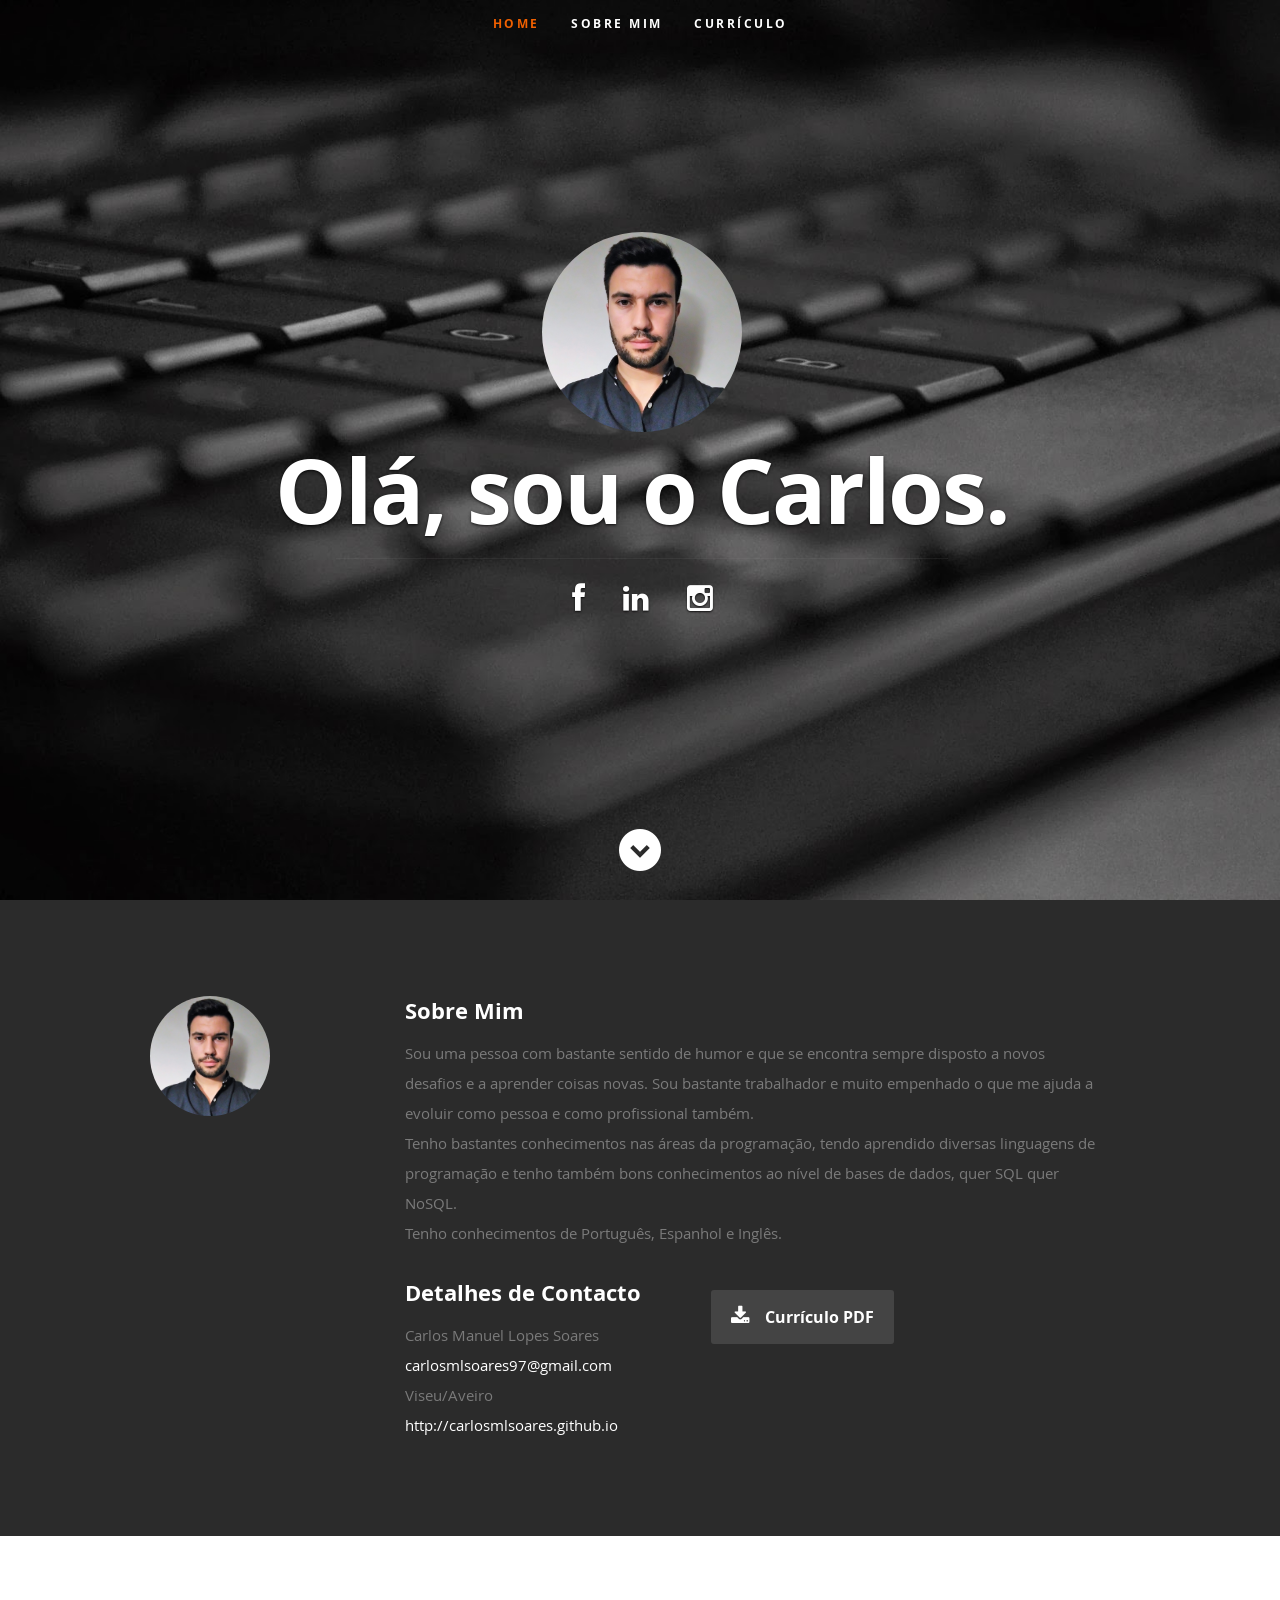
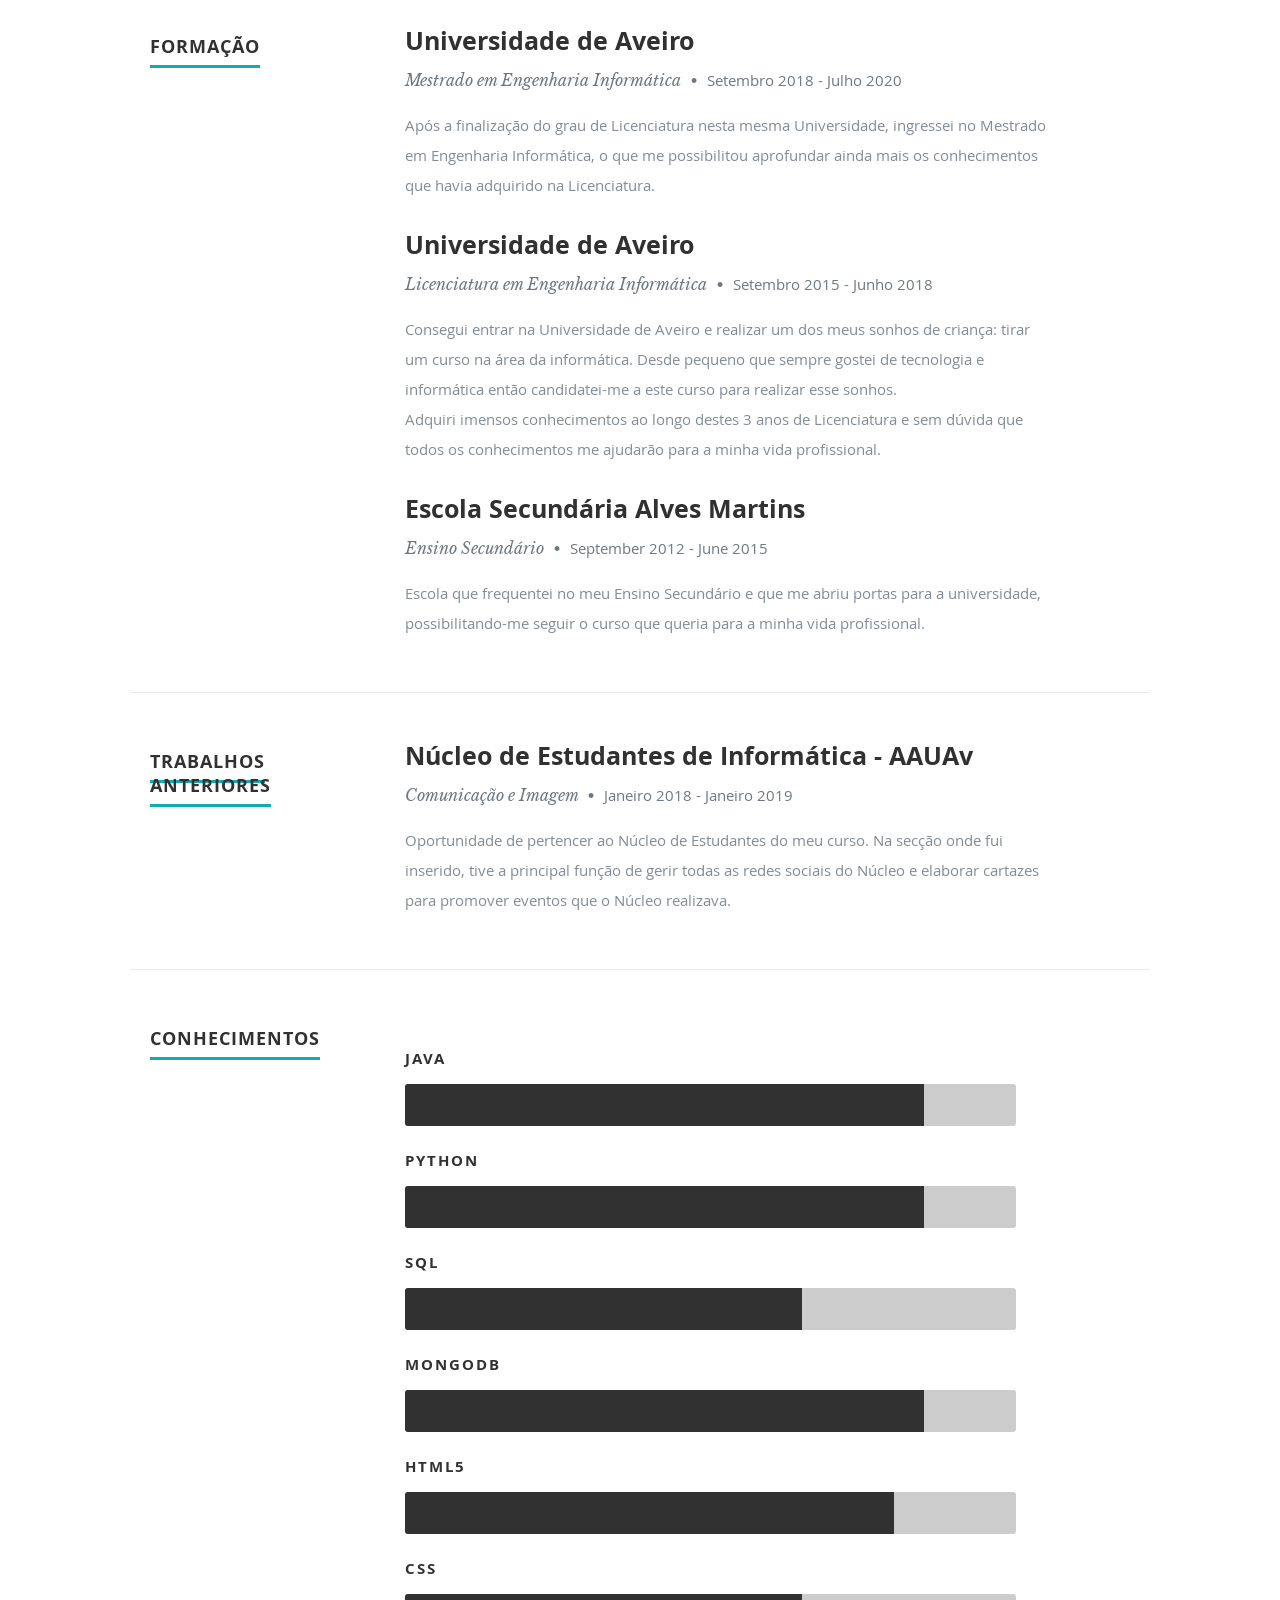
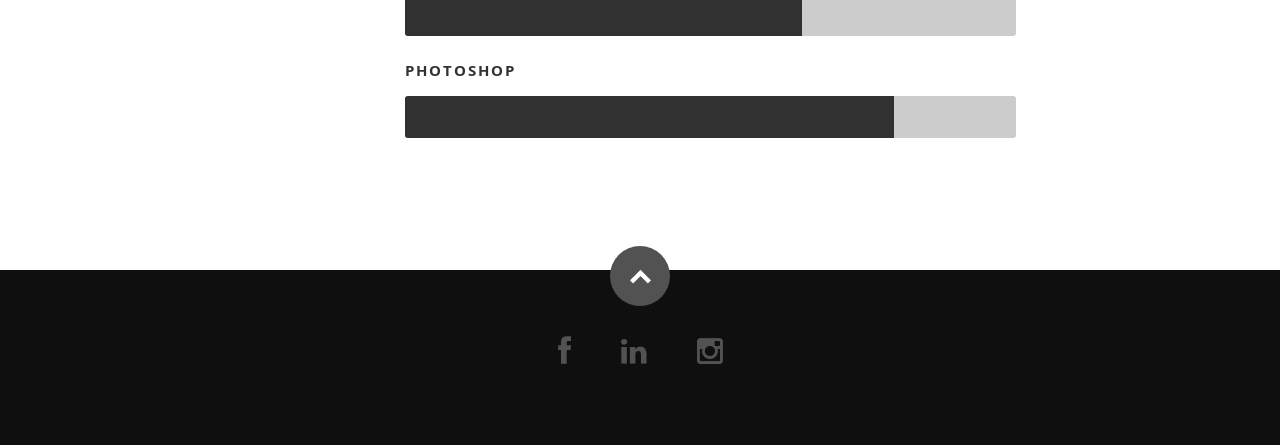
==== commit 1eda9b55: "Folder Organization" ====
--- a/Resume/index.html
+++ b/Resume/index.html
@@ -7,7 +7,7 @@
    <!--- Basic Page Needs
    ================================================== -->
    <meta charset="utf-8">
-	<title>My Resume</title>
+	<title>Currículo</title>
 	<meta name="description" content="">
 	<meta name="author" content="">
 
@@ -45,25 +45,25 @@
 
          <ul id="nav" class="nav">
             <li class="current"><a class="smoothscroll" href="#home">Home</a></li>
-            <li><a class="smoothscroll" href="#about">About</a></li>
-	         <li><a class="smoothscroll" href="#resume">Resume</a></li>
-            <li><a class="smoothscroll" href="#portfolio">Works</a></li>
+            <li><a class="smoothscroll" href="#about">Sobre Mim</a></li>
+	         <li><a class="smoothscroll" href="#resume">Currículo</a></li>
+            <!--<li><a class="smoothscroll" href="#portfolio">Trabalhos</a></li>-->
             
          </ul> <!-- end #nav -->
 
       </nav> <!-- end #nav-wrap -->
 
       <div class="row banner">
+	  
          <div class="banner-text">
-            <h1 class="responsive-headline">I'm Carlos Soares.</h1>
-            <h3>I'm currently a student of <span>Computer Engineer</span> student at <span>Universidade de Aveiro</span>, worker, with a lot of humor and very 
-                excited to learn about other things. Let's <a class="smoothscroll" href="#about">start scrolling</a>
-            and learn more <a class="smoothscroll" href="#about">about me</a>.</h3>
+		 <img class="profile-pic" src="images/profile.jpg" alt="" />
+            <h1 class="responsive-headline">Olá, sou o Carlos.</h1>
+            
             <hr />
             <ul class="social">
-               <li><a href="https://www.facebook.com/carlos.soares1001"><i class="fa fa-facebook"></i></a></li>
-               <li><a href="https://www.linkedin.com/in/carlos-soares-56a754152/"><i class="fa fa-linkedin"></i></a></li>
-               <li><a href="https://www.instagram.com/carlos.soares97/"><i class="fa fa-instagram"></i></a></li>
+               <li><a href="https://www.facebook.com/carlossoares97"><i class="fa fa-facebook"></i></a></li>
+                    <li><a href="https://www.linkedin.com/in/carlossoares97"><i class="fa fa-linkedin"></i></a></li>
+                    <li><a href="https://www.instagram.com/carlosmlsoares"><i class="fa fa-instagram"></i></a></li>
                
             </ul>
          </div>
@@ -90,37 +90,37 @@
 
          <div class="nine columns main-col">
 
-            <h2>About Me</h2>
-
-            <p>I am a very fun person who has a great sense of humor and likes to learn new things.
-                I am very hardworking and I love new challenges, because they will help me to evolve both as a person and as a professional.
-            <br/>I have good knowledge in the programming area, in several programming languages, good knowledge in the area of SQL and NoSQL databases and also 
-            in the area of web development.
-            <br/>   Knowledge of English and Spanish.
+            <h2>Sobre Mim</h2>
+
+            <p>Sou uma pessoa com bastante sentido de humor e que se encontra sempre disposto a novos desafios e a aprender coisas novas.
+                Sou bastante trabalhador e muito empenhado o que me ajuda a evoluir como pessoa e como profissional também.
+            <br/>Tenho bastantes conhecimentos nas áreas da programação, tendo aprendido diversas linguagens de programação e tenho também bons conhecimentos ao nível de bases de dados, quer SQL quer NoSQL. 
+            <br/>   Tenho conhecimentos de Português, Espanhol e Inglês.
             </p>
 
             <div class="row">
 
                <div class="columns contact-details">
 
-                  <h2>Contact Details</h2>
+                  <h2>Detalhes de Contacto</h2>
                   <p class="address">
-						   <span>Carlos Soares</span><br>
+						   <span>Carlos Manuel Lopes Soares</span><br>
 						 
-                                <span><a href="mailto:carlos_soares_97@hotmail.com" target="_top">carlos_soares_97@hotmail.com</a></span>
+                                <span><a href="mailto:carlosmlsoares97@gmail.com" target="_top">carlosmlsoares97@gmail.com</a></span>
                                 <span>Viseu/Aveiro</span><br>
                        
-                     <span>http://sweet.ua.pt/cmsoares</span>
+                     
+					 <span><a href="http://carlosmlsoares.github.io" >http://carlosmlsoares.github.io</a></span>
 					   </p>
 
                </div>
-               <!--
+               
                <div class="columns download">
                   <p>
-                     <a href="#" class="button"><i class="fa fa-download"></i>Download Resume</a>
-                  </p>
-               </div>
--->
+                     <a href="#" class="button"><i class="fa fa-download"></i>Currículo PDF</a>
+                  </p>
+               </div>
+
             </div> <!-- end row -->
 
          </div> <!-- end .main-col -->
@@ -139,22 +139,37 @@
       <div class="row education">
 
          <div class="three columns header-col">
-            <h1><span>Education</span></h1>
+            <h1><span>Formação</span></h1>
          </div>
 
          <div class="nine columns main-col">
+		 
+			<div class="row item">
+
+               <div class="twelve columns">
+
+                  <h3>Universidade de Aveiro</h3>
+                  <p class="info">Mestrado em Engenharia Informática <span>&bull;</span> <em class="date">Setembro 2018 - Julho 2020</em></p>
+
+                  <p>
+                    Após a finalização do grau de Licenciatura nesta mesma Universidade, ingressei no Mestrado em Engenharia Informática, o que me possibilitou aprofundar ainda mais os conhecimentos que havia adquirido na Licenciatura.
+                  </p>
+
+               </div>
+
+            </div> <!-- item end -->
 
             <div class="row item">
 
                <div class="twelve columns">
 
                   <h3>Universidade de Aveiro</h3>
-                  <p class="info">Graduation in Computer Engineering <span>&bull;</span> <em class="date">September 2015 - June 2018</em></p>
-
-                  <p>
-                    I was able to attend the University of Aveiro, a great university, and realize my dream as a child and follow a course in the field of 
-                    computer science.
-                    I have learned many things during the course that will be very useful for my professional life.
+                  <p class="info">Licenciatura em Engenharia Informática <span>&bull;</span> <em class="date">Setembro 2015 - Junho 2018</em></p>
+
+                  <p>
+                    Consegui entrar na Universidade de Aveiro e realizar um dos meus sonhos de criança: tirar um curso na área da informática. Desde pequeno que sempre gostei de tecnologia e informática então candidatei-me a este curso para realizar esse sonhos.
+					<br>
+					Adquiri imensos conhecimentos ao longo destes 3 anos de Licenciatura e sem dúvida que todos os conhecimentos me ajudarão para a minha vida profissional.
                   </p>
 
                </div>
@@ -166,10 +181,10 @@
                <div class="twelve columns">
 
                   <h3>Escola Secundária Alves Martins</h3>
-                  <p class="info">High School <span>&bull;</span> <em class="date">September 2012 - June 2015</em></p>
-
-                  <p>
-                    School that I attended and opened doors to me to apply to the university to be able to follow what would be my professional career.
+                  <p class="info">Ensino Secundário <span>&bull;</span> <em class="date">September 2012 - June 2015</em></p>
+
+                  <p>
+                    Escola que frequentei no meu Ensino Secundário e que me abriu portas para a universidade, possibilitando-me seguir o curso que queria para a minha vida profissional.
                   </p>
 
                </div>
@@ -186,7 +201,7 @@
       <div class="row work">
 
          <div class="three columns header-col">
-            <h1><span>Work</span></h1>
+            <h1><span>Trabalhos Anteriores</span></h1>
          </div>
 
          <div class="nine columns main-col">
@@ -196,11 +211,10 @@
                <div class="twelve columns">
 
                   <h3>Núcleo de Estudantes de Informática - AAUAv</h3>
-                  <p class="info">Comunication <span>&bull;</span> <em class="date">January 2018 - Present</em></p>
-
-                  <p>
-                  Opportunity to belong to the Students' Association team of my course. In the section where I meet I have the function of managing the Social Networks 
-                  of the Students' Association and elaborate posters to promote events.
+                  <p class="info">Comunicação e Imagem <span>&bull;</span> <em class="date">Janeiro 2018 - Janeiro 2019</em></p>
+
+                  <p>
+				  Oportunidade de pertencer ao Núcleo de Estudantes do meu curso. Na secção onde fui inserido, tive a principal função de gerir todas as redes sociais do Núcleo e elaborar cartazes para promover eventos que o Núcleo realizava.
                   </p>
 
                </div>
@@ -219,7 +233,7 @@
       <div class="row skill">
 
          <div class="three columns header-col">
-            <h1><span>Skills</span></h1>
+            <h1><span>Conhecimentos</span></h1>
          </div>
 
          <div class="nine columns main-col">
@@ -258,20 +272,14 @@
          <div class="twelve columns">
 
             <ul class="social-links">
-                    <li><a href="https://www.facebook.com/carlos.soares1001"><i class="fa fa-facebook"></i></a></li>
-                    <li><a href="https://www.linkedin.com/in/carlos-soares-56a754152/"><i class="fa fa-linkedin"></i></a></li>
-                    <li><a href="https://www.instagram.com/carlos.soares97/"><i class="fa fa-instagram"></i></a></li>
+                    <li><a href="https://www.facebook.com/carlossoares97"><i class="fa fa-facebook"></i></a></li>
+                    <li><a href="https://www.linkedin.com/in/carlossoares97"><i class="fa fa-linkedin"></i></a></li>
+                    <li><a href="https://www.instagram.com/carlosmlsoares"><i class="fa fa-instagram"></i></a></li>
                     
             </ul>
-
-            <ul class="copyright">
-               <li>&copy; Copyright 2014 CeeVee</li>
-               <li>Design by <a title="Styleshout" href="http://www.styleshout.com/">Styleshout</a></li>   
-            </ul>
-
-         </div>
-
-         <div id="go-top"><a class="smoothscroll" title="Back to Top" href="#home"><i class="icon-up-open"></i></a></div>
+         </div>
+
+         <div id="go-top"><a class="smoothscroll" title="Início" href="#home"><i class="icon-up-open"></i></a></div>
 
       </div>
 
--- a/Resume/css/layout.css
+++ b/Resume/css/layout.css
@@ -71,6 +71,14 @@
    width: 70%;
    text-shadow: 0px 1px 2px rgba(0, 0, 0, .5);
 }
+
+header .profile-pic {
+   position: relative;
+   width: 200px;
+   height: 200px;
+   border-radius: 100%;
+}
+
 header .banner-text h3 span,
 header .banner-text h3 a {
    color: #fff;
